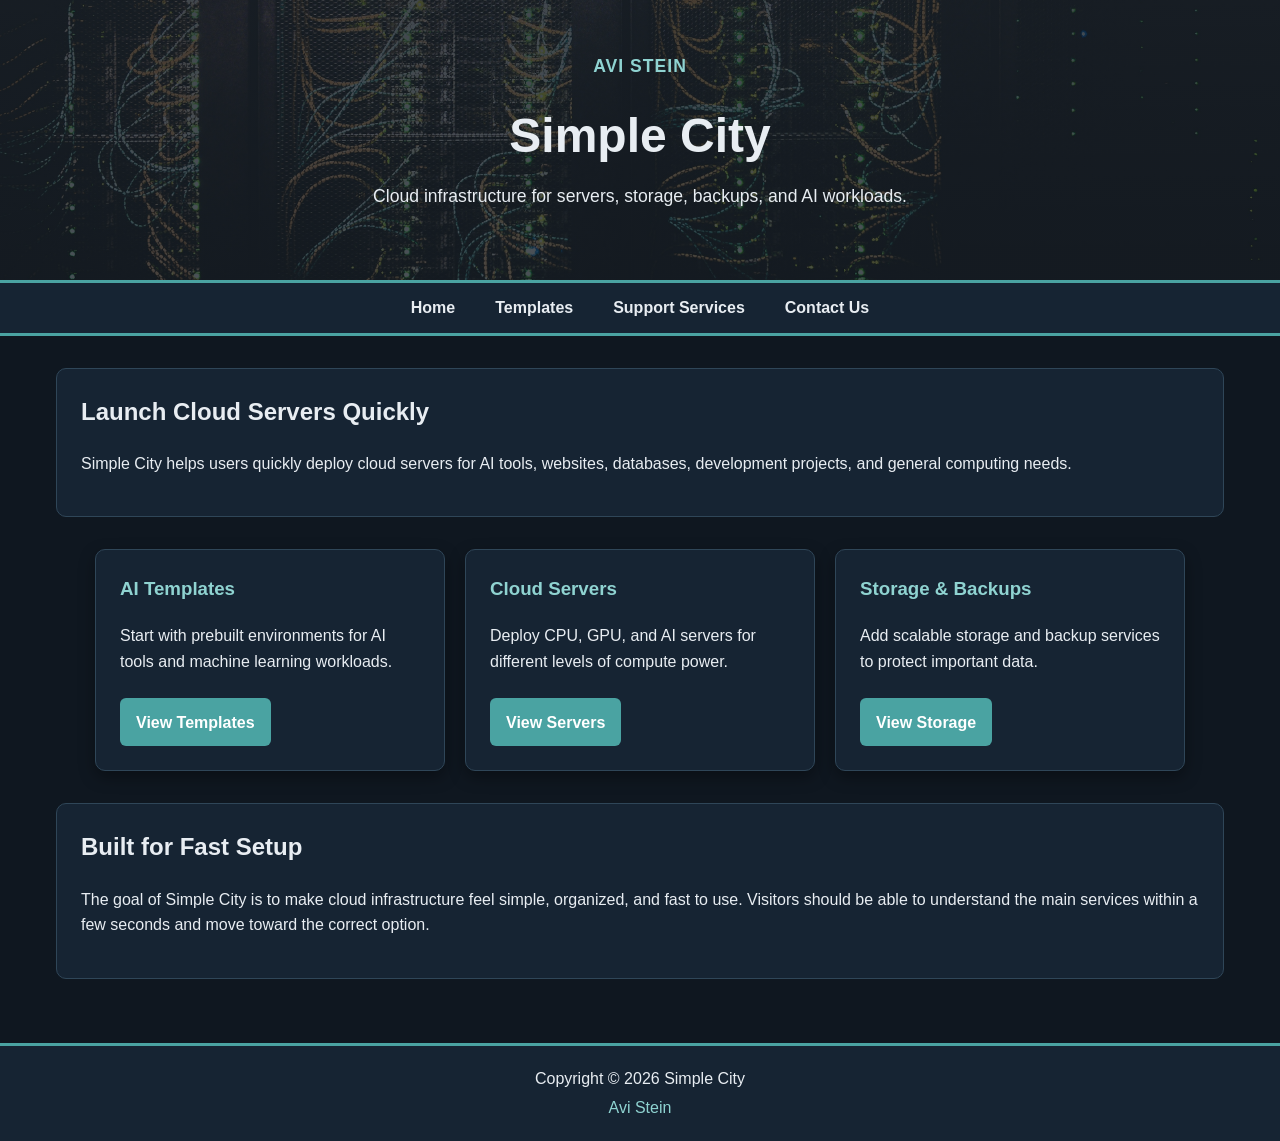
==== simple-city/index.html @ f9bbdea9 "Add files via upload" ====
<!DOCTYPE html>
<html lang="en">
<head>
  <meta charset="utf-8">
  <meta name="viewport" content="width=device-width, initial-scale=1.0">
  <title>Simple City | Cloud Infrastructure</title>
  <link rel="stylesheet" href="css/style.css">
</head>

<body>
  <header class="hero">
    <div class="hero-content">
      <p class="student-name">Avi Stein</p>
      <h1>Simple City</h1>
      <p>Cloud infrastructure for servers, storage, backups, and AI workloads.</p>
    </div>
  </header>

<nav>
  <ul>
    <li><a href="index.html">Home</a></li>
    <li><a href="templates.html">Templates</a></li>
    <li><a href="support.html">Support Services</a></li>
    <li><a href="contact.html">Contact Us</a></li>
  </ul>
</nav>

  <main>
    <section class="intro">
      <h2>Launch Cloud Servers Quickly</h2>
      <p>
        Simple City helps users quickly deploy cloud servers for AI tools,
        websites, databases, development projects, and general computing needs.
      </p>
    </section>

    <section class="cards">
      <article class="card">
        <h3>AI Templates</h3>
        <p>Start with prebuilt environments for AI tools and machine learning workloads.</p>
        <a href="templates.html" class="button">View Templates</a>
      </article>

      <article class="card">
        <h3>Cloud Servers</h3>
        <p>Deploy CPU, GPU, and AI servers for different levels of compute power.</p>
        <a href="servers.html" class="button">View Servers</a>
      </article>

      <article class="card">
        <h3>Storage & Backups</h3>
        <p>Add scalable storage and backup services to protect important data.</p>
        <a href="storage.html" class="button">View Storage</a>
      </article>
    </section>

    <section class="highlight">
      <h2>Built for Fast Setup</h2>
      <p>
        The goal of Simple City is to make cloud infrastructure feel simple,
        organized, and fast to use. Visitors should be able to understand the
        main services within a few seconds and move toward the correct option.
      </p>
    </section>
  </main>

  <footer>
    <p>Copyright &copy; 2026 Simple City</p>
    <p><a href="mailto:stein.av@northeastern.edu">Avi Stein</a></p>
  </footer>
</body>
</html>
---- simple-city/css/style.css ----
/* Global styles */

* {
  box-sizing: border-box;
}

body {
  margin: 0;
  font-family: Arial, Helvetica, sans-serif;
  background-color: #0f1720;
  color: #e8edf2;
  line-height: 1.6;
}

a {
  color: #8fd3d1;
}

h1,
h2,
h3,
p {
  margin-top: 0;
}

/* Header banner */

.hero {
  min-height: 280px;
  background-image: linear-gradient(rgba(15, 23, 32, 0.75), rgba(15, 23, 32, 0.75)), url("../images/banner.jpg");
  background-size: cover;
  background-position: center;
  display: flex;
  align-items: center;
  justify-content: center;
  text-align: center;
  padding: 2rem;
}

.hero-content {
  max-width: 800px;
}

.student-name {
  color: #8fd3d1;
  font-weight: bold;
  letter-spacing: 1px;
  text-transform: uppercase;
}

.hero h1 {
  font-size: 3rem;
  margin-bottom: 0.5rem;
}

.hero p {
  font-size: 1.1rem;
}

/* Navigation */

nav {
  background-color: #162433;
  border-top: 3px solid #4aa3a2;
  border-bottom: 3px solid #4aa3a2;
}

nav ul {
  list-style-type: none;
  margin: 0;
  padding: 0.75rem;
  display: flex;
  justify-content: center;
  flex-wrap: wrap;
  gap: 1rem;
}

nav a {
  text-decoration: none;
  color: #e8edf2;
  font-weight: bold;
  padding: 0.5rem 0.75rem;
}

nav a:hover {
  color: #8fd3d1;
}

/* Main layout */

main {
  max-width: 1200px;
  margin: 0 auto;
  padding: 2rem 1rem;
}

.intro,
.highlight,
.comparison {
  background-color: #162433;
  border: 1px solid #2f4658;
  border-radius: 10px;
  padding: 1.5rem;
  margin-bottom: 2rem;
}

/* Cards */

.cards,
.pricing {
  display: flex;
  flex-wrap: wrap;
  gap: 1.25rem;
  justify-content: center;
  margin-bottom: 2rem;
}

.card,
.price-card {
  background-color: #162433;
  border: 1px solid #2f4658;
  border-radius: 10px;
  padding: 1.5rem;
  flex: 1 1 250px;
  max-width: 350px;
  box-shadow: 0 6px 16px rgba(0, 0, 0, 0.35);
}

.card h3,
.price-card h3 {
  color: #8fd3d1;
}

.button {
  display: inline-block;
  background-color: #4aa3a2;
  color: #ffffff;
  padding: 0.7rem 1rem;
  border-radius: 6px;
  text-decoration: none;
  font-weight: bold;
  margin-top: 0.5rem;
}

.button:hover {
  background-color: #8fd3d1;
  color: #0f1720;
}

.price {
  font-size: 1.7rem;
  color: #ffffff;
  font-weight: bold;
}

/* Border-free comparison table */

.table-wrap {
  overflow-x: auto;
}

table {
  width: 100%;
  border-collapse: collapse;
  border: none;
}

th,
td {
  padding: 1rem;
  text-align: left;
  border: none;
}

th {
  color: #8fd3d1;
  background-color: #0f1720;
}

tr:nth-child(even) {
  background-color: #1c2d3d;
}

/* Contact form */

.form-section {
  background-color: #162433;
  border: 1px solid #2f4658;
  border-radius: 10px;
  padding: 1.5rem;
  margin-bottom: 2rem;
}

form {
  display: flex;
  flex-direction: column;
  gap: 0.75rem;
}

input,
select,
textarea {
  padding: 0.7rem;
  border: 1px solid #2f4658;
  border-radius: 6px;
  font-family: Arial, Helvetica, sans-serif;
}

input:required,
textarea:required,
select:required {
  border-left: 4px solid #4aa3a2;
}

input:valid,
textarea:valid,
select:valid {
  border-color: #4aa3a2;
}

.buttons {
  display: flex;
  gap: 1rem;
  flex-wrap: wrap;
}

input[type="submit"],
input[type="reset"] {
  background-color: #4aa3a2;
  color: #ffffff;
  border: none;
  font-weight: bold;
  cursor: pointer;
}

input[type="submit"]:hover,
input[type="reset"]:hover {
  background-color: #8fd3d1;
  color: #0f1720;
}

/* Support services */

.support-list {
  background-color: #162433;
  border: 1px solid #2f4658;
  border-radius: 10px;
  padding: 1.5rem;
  margin-bottom: 2rem;
}

.support-list ol {
  padding-left: 1.5rem;
}

.support-list li {
  margin-bottom: 1rem;
}

.support-list ul {
  list-style-type: square;
}

.support-list h3 {
  color: #8fd3d1;
  margin-bottom: 0.5rem;
}

/* Footer */

footer {
  background-color: #162433;
  border-top: 3px solid #4aa3a2;
  text-align: center;
  padding: 1rem;
}

footer p {
  margin: 0.25rem;
}

footer a {
  color: #8fd3d1;
  text-decoration: none;
}

footer a:hover {
  text-decoration: underline;
}

/* Responsive design */

@media (max-width: 700px) {
  .hero h1 {
    font-size: 2.2rem;
  }

  nav ul {
    flex-direction: column;
    align-items: center;
  }

  .card,
  .price-card {
    max-width: 100%;
  }

  .buttons {
    flex-direction: column;
  }

  th,
  td {
    padding: 0.75rem;
  }
}
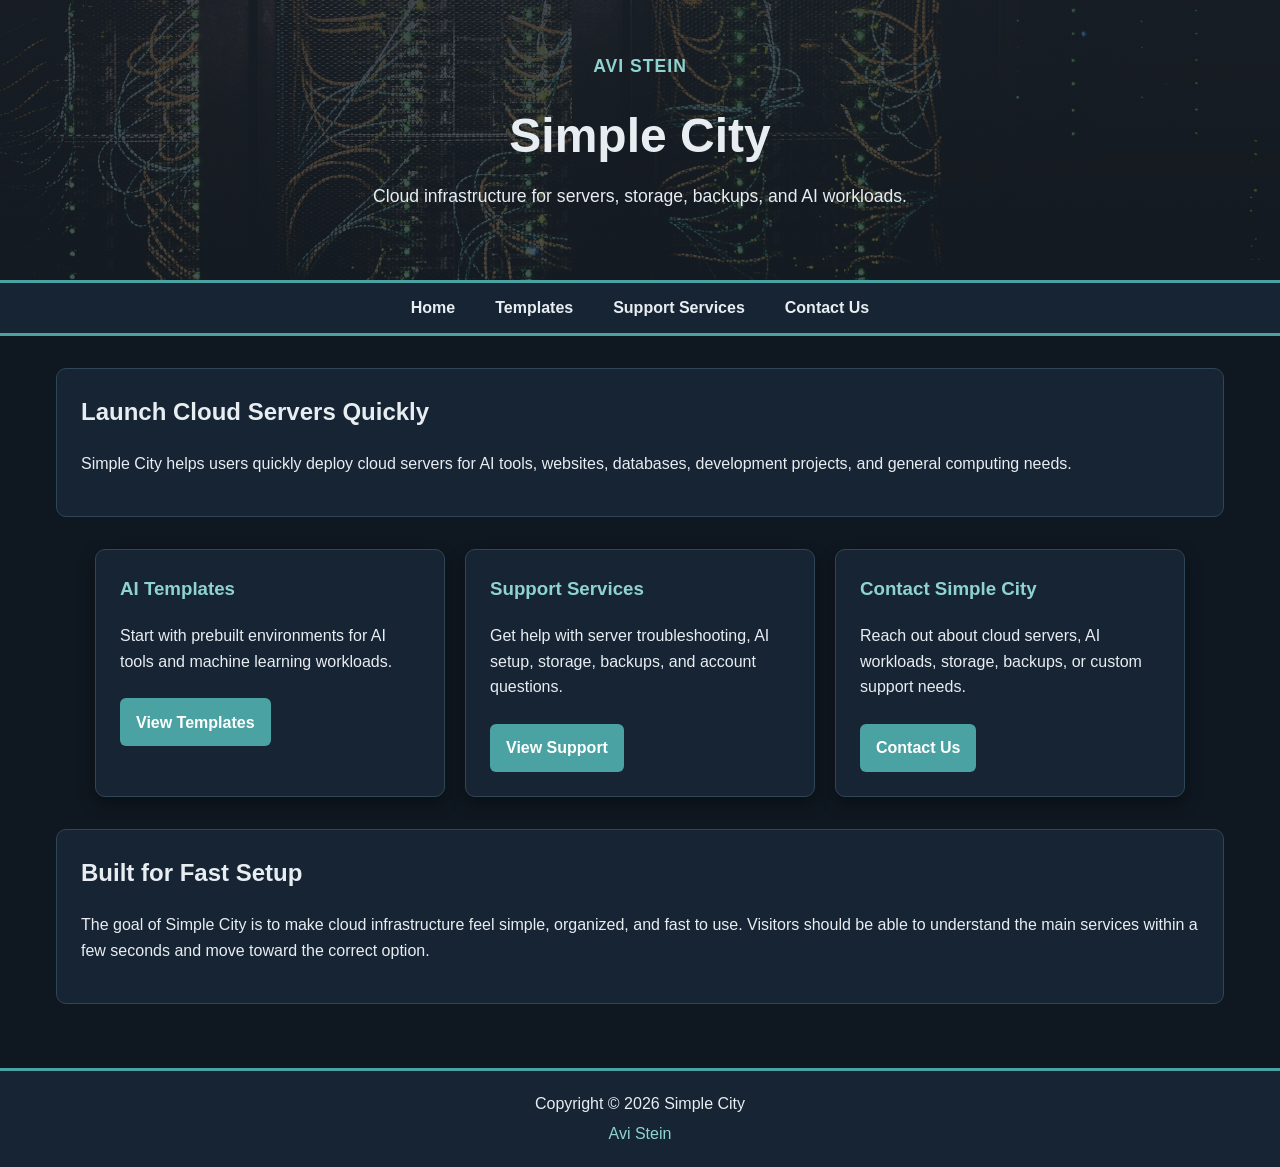
==== commit 16f90891: "Add files via upload" ====
--- a/simple-city/index.html
+++ b/simple-city/index.html
@@ -16,14 +16,14 @@
     </div>
   </header>
 
-<nav>
-  <ul>
-    <li><a href="index.html">Home</a></li>
-    <li><a href="templates.html">Templates</a></li>
-    <li><a href="support.html">Support Services</a></li>
-    <li><a href="contact.html">Contact Us</a></li>
-  </ul>
-</nav>
+  <nav>
+    <ul>
+      <li><a href="index.html">Home</a></li>
+      <li><a href="templates.html">Templates</a></li>
+      <li><a href="support.html">Support Services</a></li>
+      <li><a href="contact.html">Contact Us</a></li>
+    </ul>
+  </nav>
 
   <main>
     <section class="intro">
@@ -42,15 +42,15 @@
       </article>
 
       <article class="card">
-        <h3>Cloud Servers</h3>
-        <p>Deploy CPU, GPU, and AI servers for different levels of compute power.</p>
-        <a href="servers.html" class="button">View Servers</a>
+        <h3>Support Services</h3>
+        <p>Get help with server troubleshooting, AI setup, storage, backups, and account questions.</p>
+        <a href="support.html" class="button">View Support</a>
       </article>
 
       <article class="card">
-        <h3>Storage & Backups</h3>
-        <p>Add scalable storage and backup services to protect important data.</p>
-        <a href="storage.html" class="button">View Storage</a>
+        <h3>Contact Simple City</h3>
+        <p>Reach out about cloud servers, AI workloads, storage, backups, or custom support needs.</p>
+        <a href="contact.html" class="button">Contact Us</a>
       </article>
     </section>
 
